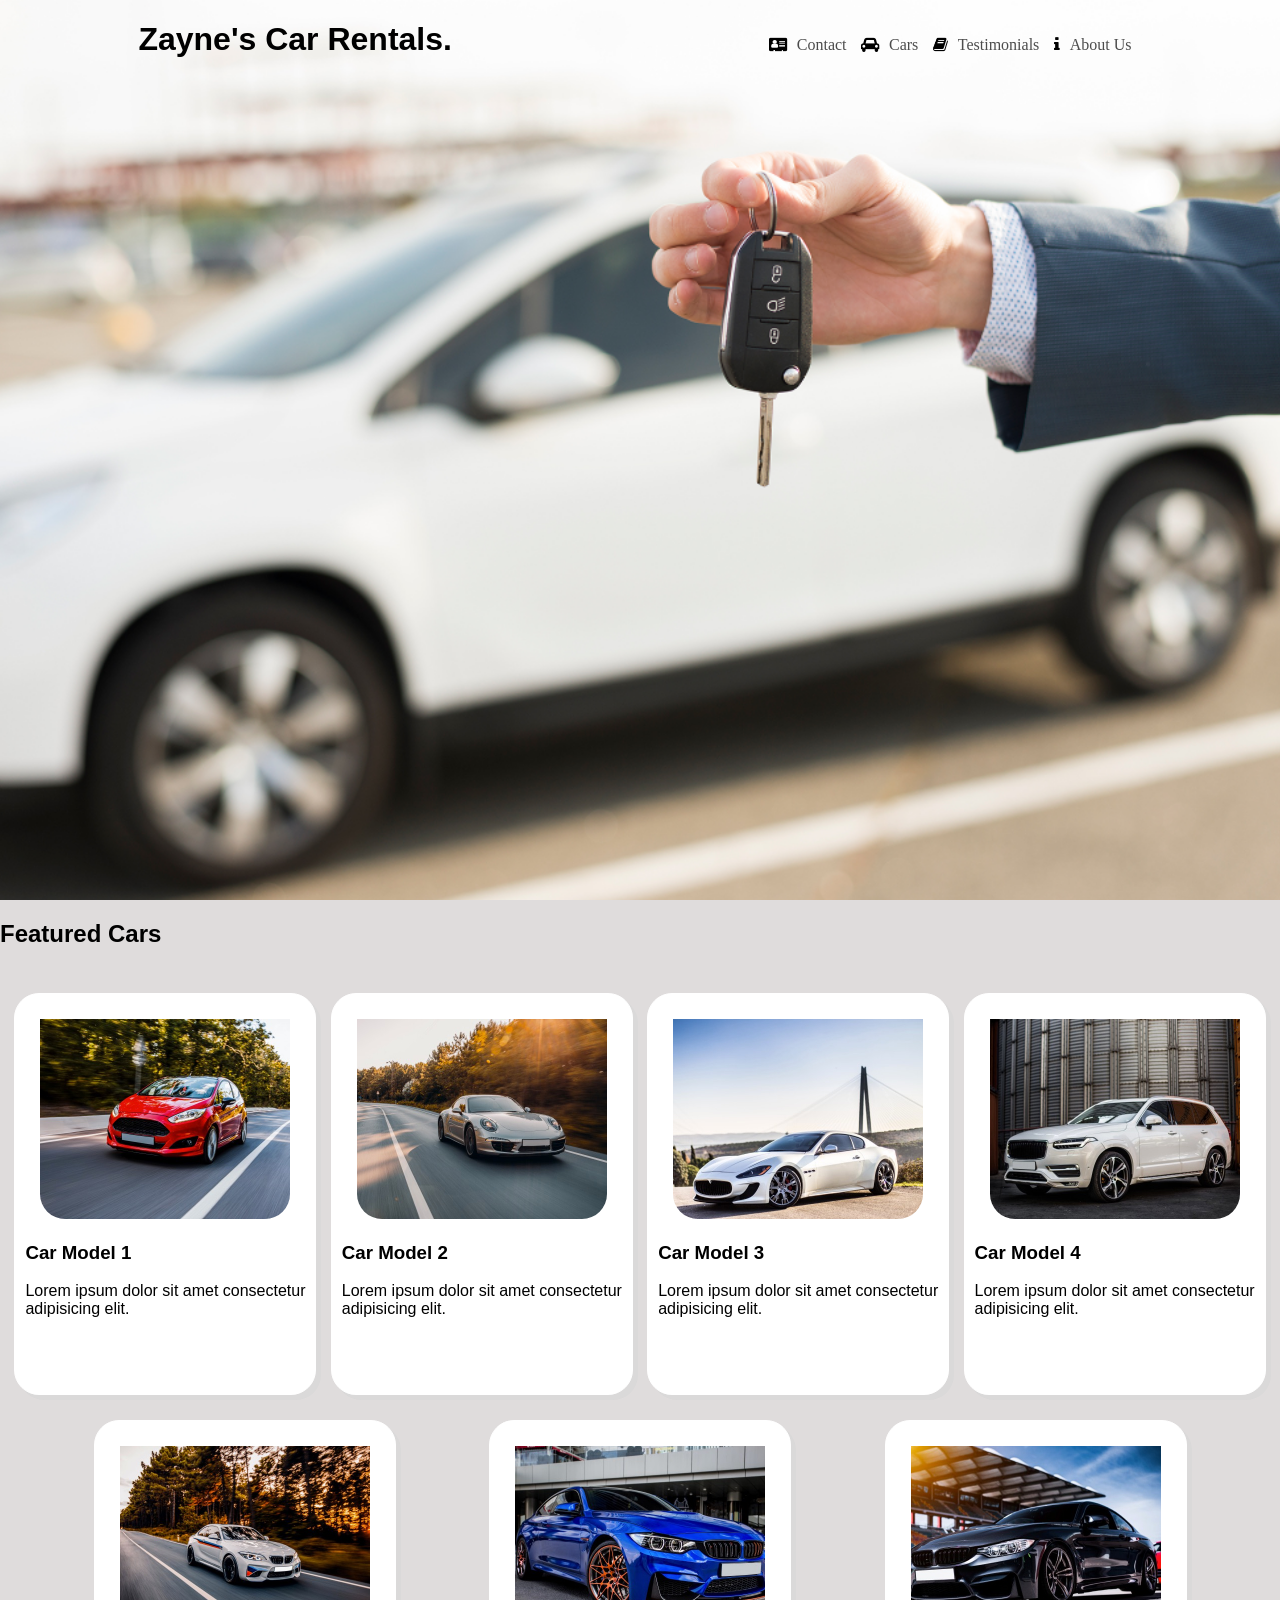
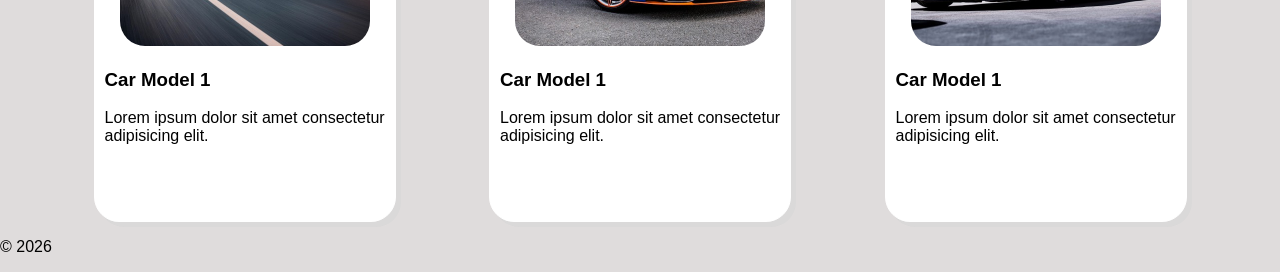
==== index.html @ e609cf37 "Created new branch, Updated description" ====
<!DOCTYPE html>
<html lang="en">
<head>
    <meta charset="UTF-8">
    <meta name="viewport" content="width=device-width, initial-scale=1.0">
    <meta name="description" content="SWDV-116 Lab 8">
    <meta name="author" content="Zayne">
    <title>Zayne's Car Rentals</title>
    <link rel="icon" href=" https://zany.sh/favicon.svg?text=ZB">
    <link rel="stylesheet" href="https://cdnjs.cloudflare.com/ajax/libs/font-awesome/4.7.0/css/font-awesome.min.css">
    <link rel="stylesheet" href="styles.css">

</head>
<body>
    <div class="hero">
        <header>
            <h1>Zayne's Car Rentals.</h1>
        </header>
        <nav>
            <input type="checkbox" id="toggle">
            <ul class="menu">
                <li class="fa fa-address-card"><a href="contact.html">Contact</a></li>
                <li class="fa fa-automobile"><a href="cars.html">Cars</a></li>
                <li class="fa fa-book"><a href="testimonials.html">Testimonials</a></li>
                <li class="fa fa-info"><a href="about.html">About Us</a></li>
            </ul>
        </nav>
    </div>
    <main>
        <h2>Featured Cars</h2>
        <div class="featured-cars">
            <div class="card">
                <picture>
                    <source media="(max-width: 1024px)" srcset="images/car_1-480w.webp">
                    <img src="images/car_1.jpg" alt="Car model">
                </picture>
                <div class="card-text">
                    <h3>Car Model 1</h3>
                    <p>Lorem ipsum dolor sit amet consectetur adipisicing elit.</p>
                </div>
            </div>
            <div class="card">
                <picture>
                    <source media="(max-width: 1024px)" srcset="images/car_2-480w.webp">
                    <img src="images/car_2.jpg" alt="Car model">
                </picture>
                <div class="card-text">
                    <h3>Car Model 2</h3>
                    <p>Lorem ipsum dolor sit amet consectetur adipisicing elit.</p>
                </div>
            </div>
            <div class="card">
                <picture>
                    <source media="(max-width: 1024px)" srcset="images/car_3-480w.webp">
                    <img src="images/car_3.jpg" alt="Car model">
                </picture>
                <div class="card-text">
                    <h3>Car Model 3</h3>
                    <p>Lorem ipsum dolor sit amet consectetur adipisicing elit.</p>
                </div>
            </div>
            <div class="card">
                <picture>
                    <source media="(max-width: 1024px)" srcset="images/car_4-480w.webp">
                    <img src="images/car_4.jpg" alt="Car model">
                </picture>
                <div class="card-text">
                    <h3>Car Model 4</h3>
                    <p>Lorem ipsum dolor sit amet consectetur adipisicing elit.</p>
                </div>
            </div>
            <div class="card">
                <picture>
                    <source media="(max-width: 1024px)" srcset="images/car_5-480w.webp">
                    <img src="images/car_5.jpg" alt="Car model">
                </picture>
                <div class="card-text">
                    <h3>Car Model 1</h3>
                    <p>Lorem ipsum dolor sit amet consectetur adipisicing elit.</p>
                </div>
            </div>
            <div class="card">
                <picture>
                    <source media="(max-width: 1024px)" srcset="images/car_6-480w.webp">
                    <img src="images/car_6.jpg" alt="Car model">
                </picture>
                <div class="card-text">
                    <h3>Car Model 1</h3>
                    <p>Lorem ipsum dolor sit amet consectetur adipisicing elit.</p>
                </div>
            </div>
            <div class="card">
                <picture>
                    <source media="(max-width: 1024px)" srcset="images/car_7-480w.webp">
                    <img src="images/car_7.jpg" alt="Car model">
                </picture>
                <div class="card-text">
                    <h3>Car Model 1</h3>
                    <p>Lorem ipsum dolor sit amet consectetur adipisicing elit.</p>
                </div>
            </div>
        </div>
    </main>
    <footer>
        <p>&copy; 2026</p>
    </footer>
</body>
</html>
---- styles.css ----
body{
    font-family: Arial, Helvetica, sans-serif;
    margin: 0;
    background-color: rgb(223, 220, 220);
}

.hero{
    display: flex;
    align-content: flex-start;
    flex-wrap: wrap;
    align-items: baseline;
    justify-content: space-around;
    background-image: url('images/hero_1.jpg');
    background-size: cover;
    background-position: center center;
    height: 100vh;
    width: 100%;
}

@media screen and (max-width: 525px) {
    .hero {
        flex-wrap: wrap;
        justify-content: center;
    }

    .hero h1 {
        font-size: 20px;
    }

}

@supports (background-image: url('images/hero_imgs/hero_1-1920w.webp')){
    .hero{
        background-image: url('images/hero_imgs/hero_1-1920w.webp');
        background-size: cover;
        background-position: center center;
    }
}

@media screen and (min-width: 480px){
    .hero{
        background-image: url('images/hero_imgs/hero_1-480w.webp');
        background-size: cover;
        background-position: center center;
    }

}

@media screen and (min-width: 640px){
    .hero{
        background-image: url('images/hero_imgs/hero_1-640w.webp');
        background-size: cover;
        background-position: center center;
    }

}


@media screen and (min-width: 768px){
    .hero{
        background-image: url('images/hero_imgs/hero_1-768w.webp');
        background-size: cover;
        background-position: center center;
    }

}

@media screen and (min-width: 1024px){
    .hero{
        background-image: url('images/hero_imgs/hero_1-1024w.webp');
        background-size: cover;
        background-position: center center;
    }

}

@media screen and (min-width: 1920px){
    .hero{
        background-image: url('images/hero_imgs/hero_1-1920w.webp');
        background-size: cover;
        background-position: center center;
    }

}

nav li a{
    color: rgba(0, 0, 0, 0.7);
    text-decoration: none;
    padding: 10px;
}

nav li > a:hover{
    color: cadetblue;
    text-decoration: underline;
}

#toggle {
    appearance: none;
    border: none;
    display: none;
}

@media screen and (max-width: 600px){
    .hero{
        position: relative;
    }

    .menu{
        display: none;
        flex-direction: column;
        align-items: flex-start;
        background-color: black;
        width: 200px;
        margin: 0;
        padding: 0;
        list-style: none;
        text-align: left;
        position: absolute;
        top: 3.5rem;
        right: 1rem;
    }

    .menu li{
        display: flex;
        align-items: center;
        width: 100%;
        color: white;
    }

    .menu li::before{
        width: 1.5rem;
        text-align: center;
    }

    #toggle:checked + .menu{
        display: flex;
    }

    #toggle{
        display: block;
        position: absolute;
        top: 1.5rem;
        right: 1rem;
        width: 2rem;
    }

    #toggle::before{
        content: "\2261";
        font-size: 1.7rem;
    }

    #toggle:checked::before{
        content: "\00D7";
    }

    nav li a{
        color: white;
    }
}

main > p{
    font-size: 2rem;
    font-weight: bold;
}

.featured-cars{
    display: flex;
    flex-wrap: wrap;
    align-content: flex-start;
    justify-content: space-evenly;
}

.card{
    display: flex;
    flex-direction: column;
    align-items: center;
    width: 300px;
    height: 400px;
    background-color: white;
    border: 1px solid white;
    border-radius: 25px;
    margin-top: 25px;
    box-shadow: 5px 5px rgb(218, 217, 217);
}

.card picture img{
    padding-top: 25px;
    width: 250px;
    height: 200px;
    border-radius: 25px;
}

.card-text{
    padding-left: 10px;
}
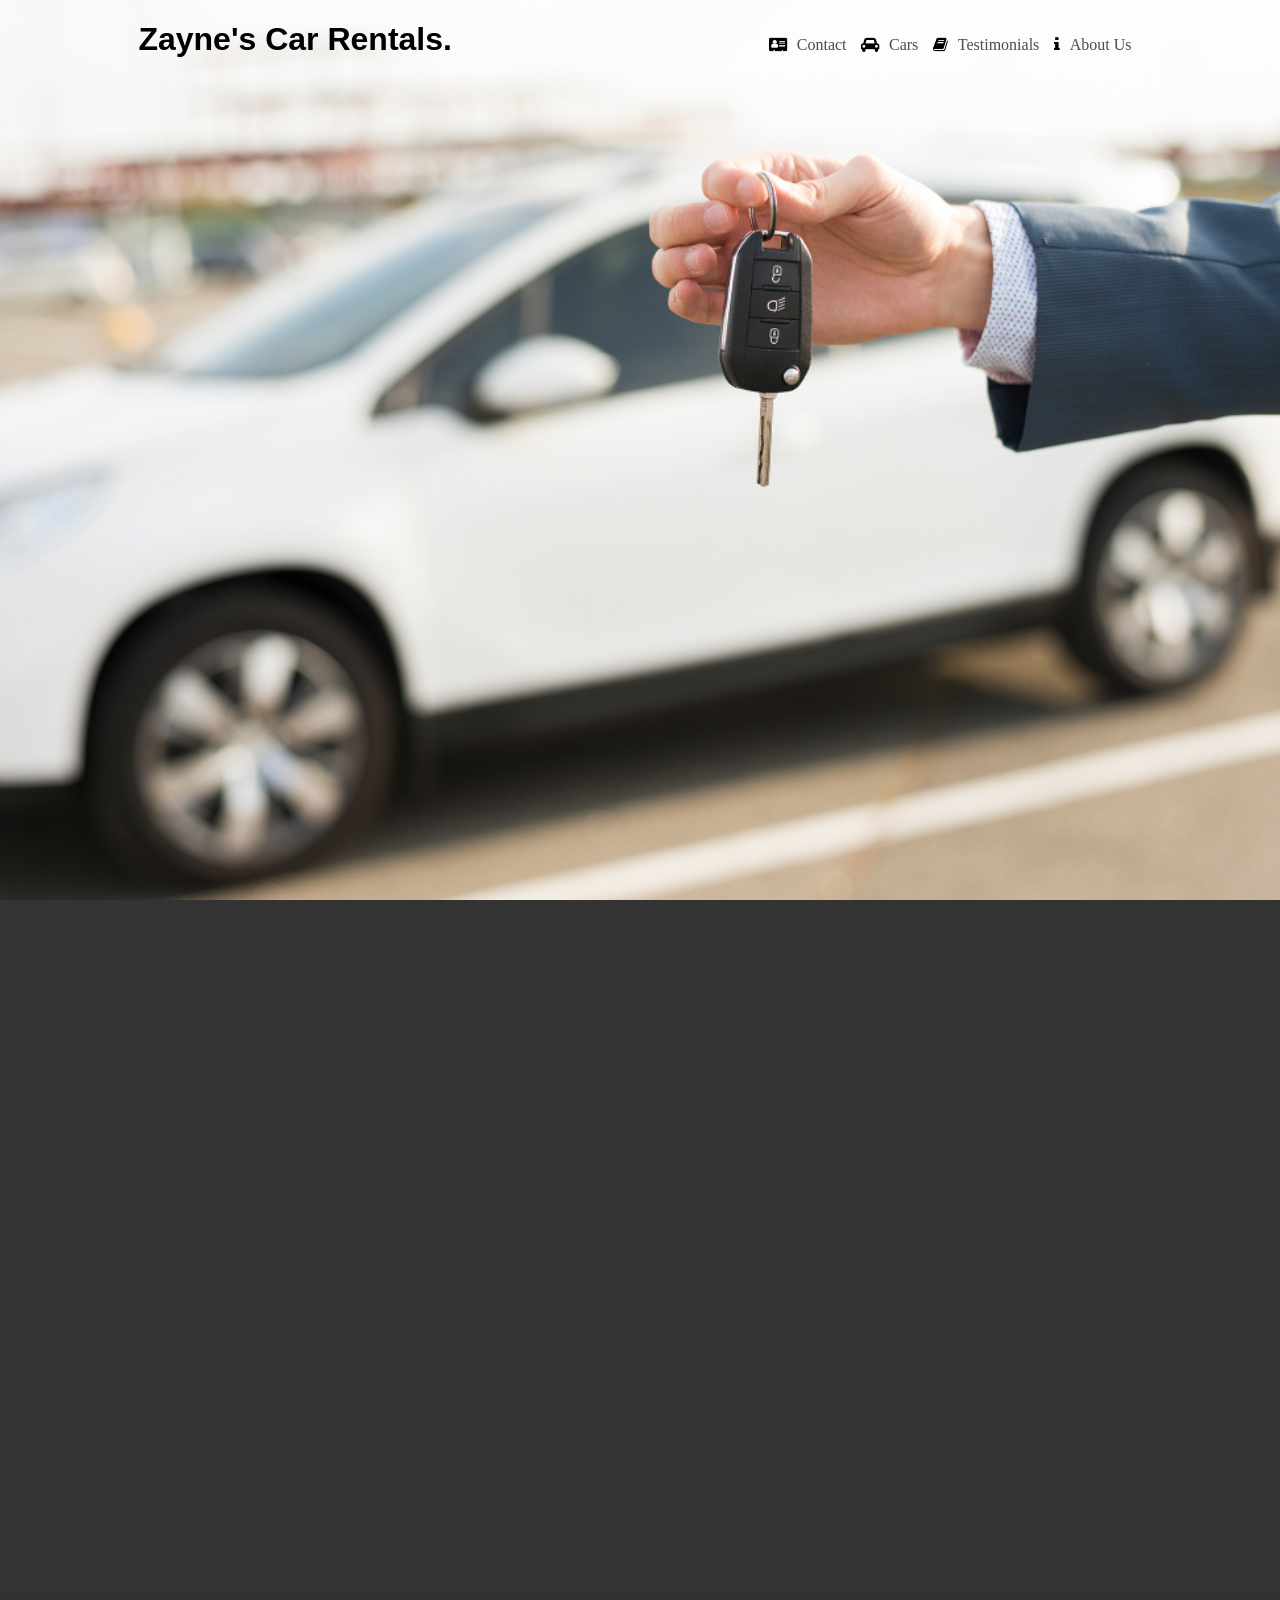
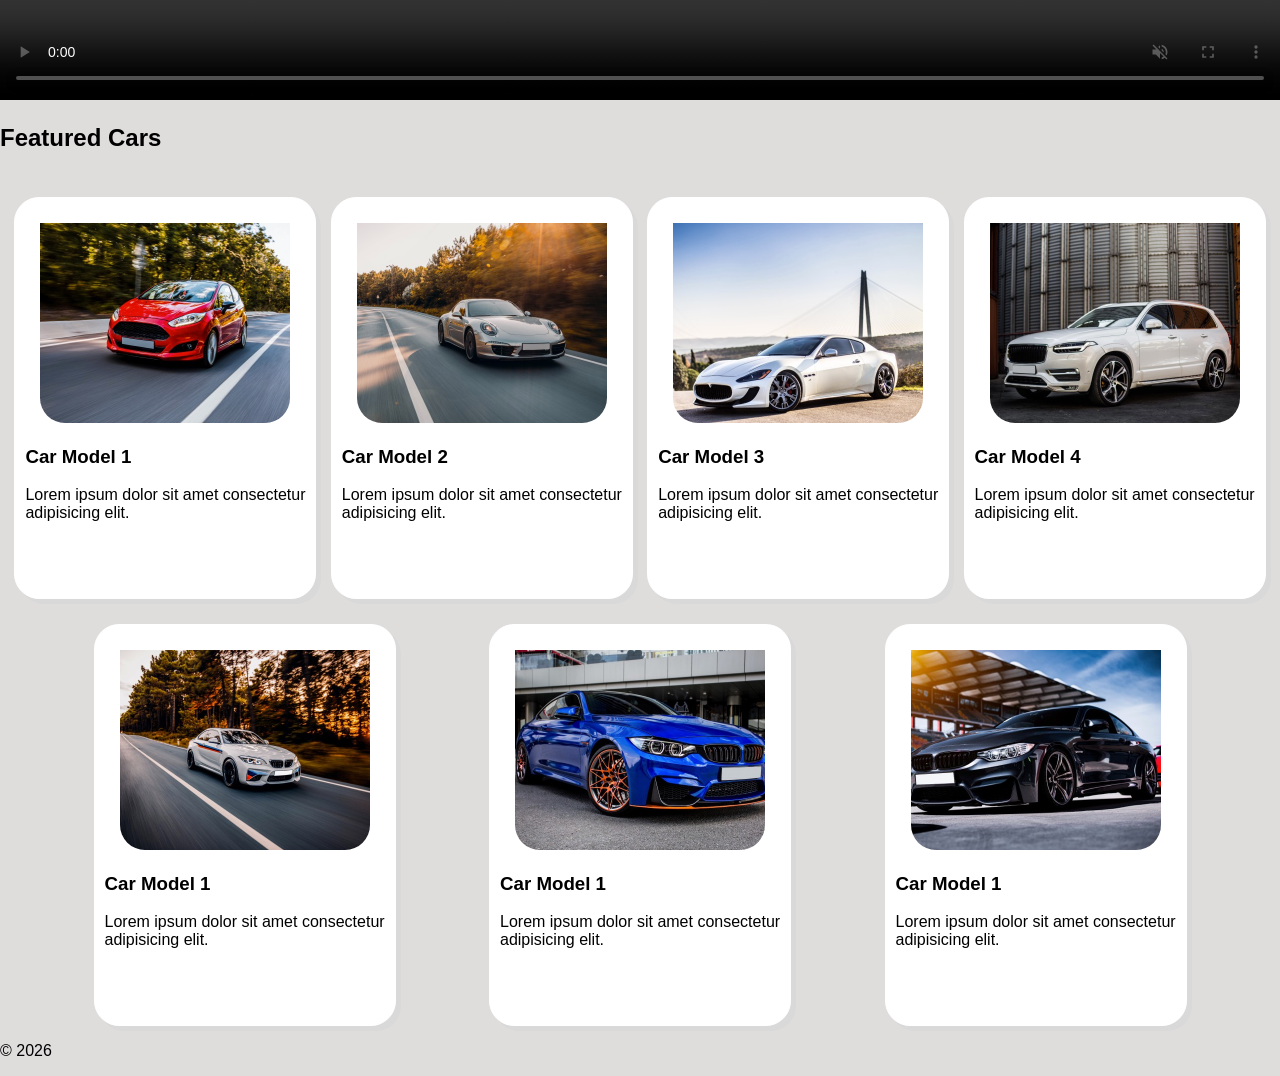
==== commit a6e753eb: "Added video and audio, custom video styling" ====
--- a/index.html
+++ b/index.html
@@ -3,7 +3,7 @@
 <head>
     <meta charset="UTF-8">
     <meta name="viewport" content="width=device-width, initial-scale=1.0">
-    <meta name="description" content="SWDV-116 Lab 8">
+    <meta name="description" content="SWDV-116 Lab 9">
     <meta name="author" content="Zayne">
     <title>Zayne's Car Rentals</title>
     <link rel="icon" href=" https://zany.sh/favicon.svg?text=ZB">
@@ -27,6 +27,18 @@
         </nav>
     </div>
     <main>
+
+        <video class="video" controls autoplay loop muted>
+            <source src="mp4/DrivingVideo.mp4" type="video/mp4">
+            <track src="subtitles.vtt" kind="subtitles" srclang="en" label="English" default>
+            Your browser does not support the video tag.
+        </video>
+
+        <audio autoplay loop>
+            <source src="mp4/DrivingMusic.mp4">
+            Your browser does not support the audio element.
+        </audio>
+
         <h2>Featured Cars</h2>
         <div class="featured-cars">
             <div class="card">
--- a/styles.css
+++ b/styles.css
@@ -15,6 +15,21 @@
     background-position: center center;
     height: 100vh;
     width: 100%;
+}
+
+.video{
+    width: 100%;
+    height: 800px;          
+    object-fit: cover;      
+    object-position: center;
+}
+
+video::cue {
+    background-color: rgba(0, 0, 0, 0.418); 
+    color: white;                         
+    font-size: 24px;
+    font-weight: bold;
+    text-shadow: 1px 1px 2px rgba(0, 0, 0, 0.8); 
 }
 
 @media screen and (max-width: 525px) {
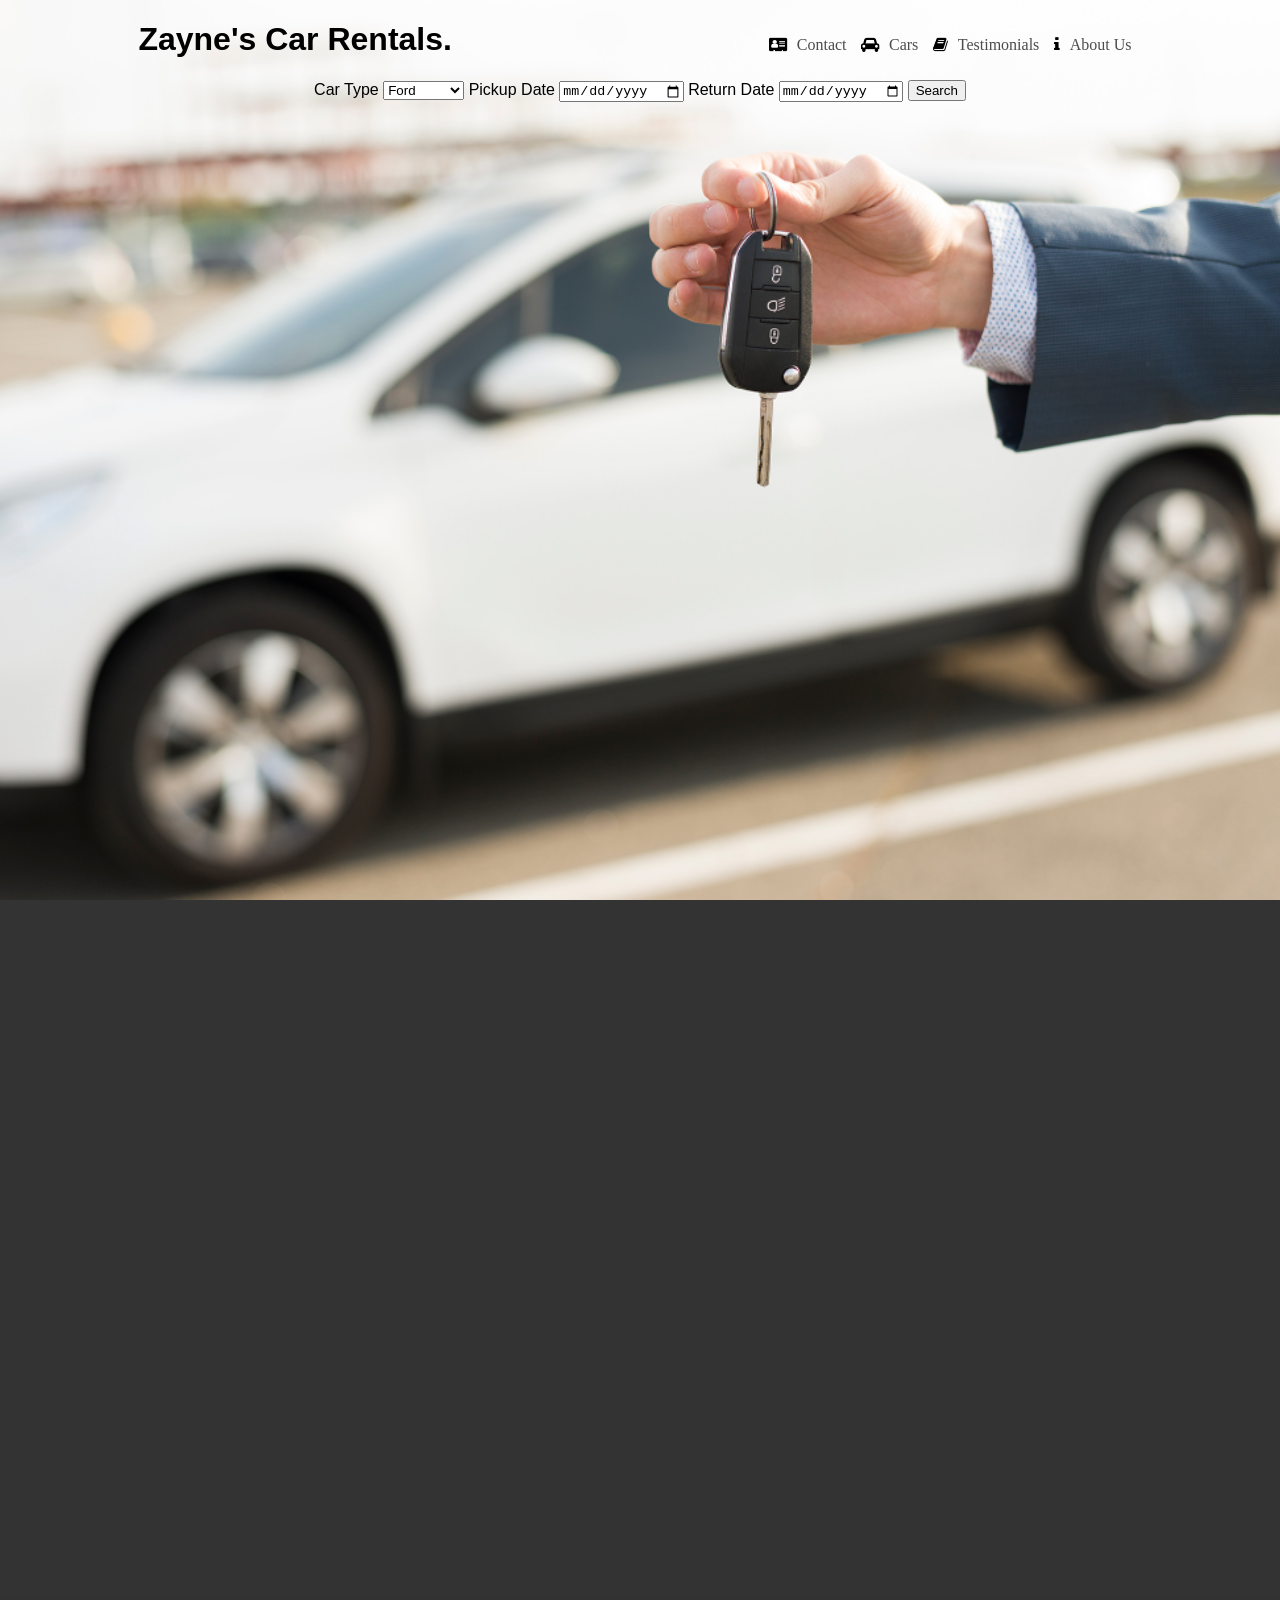
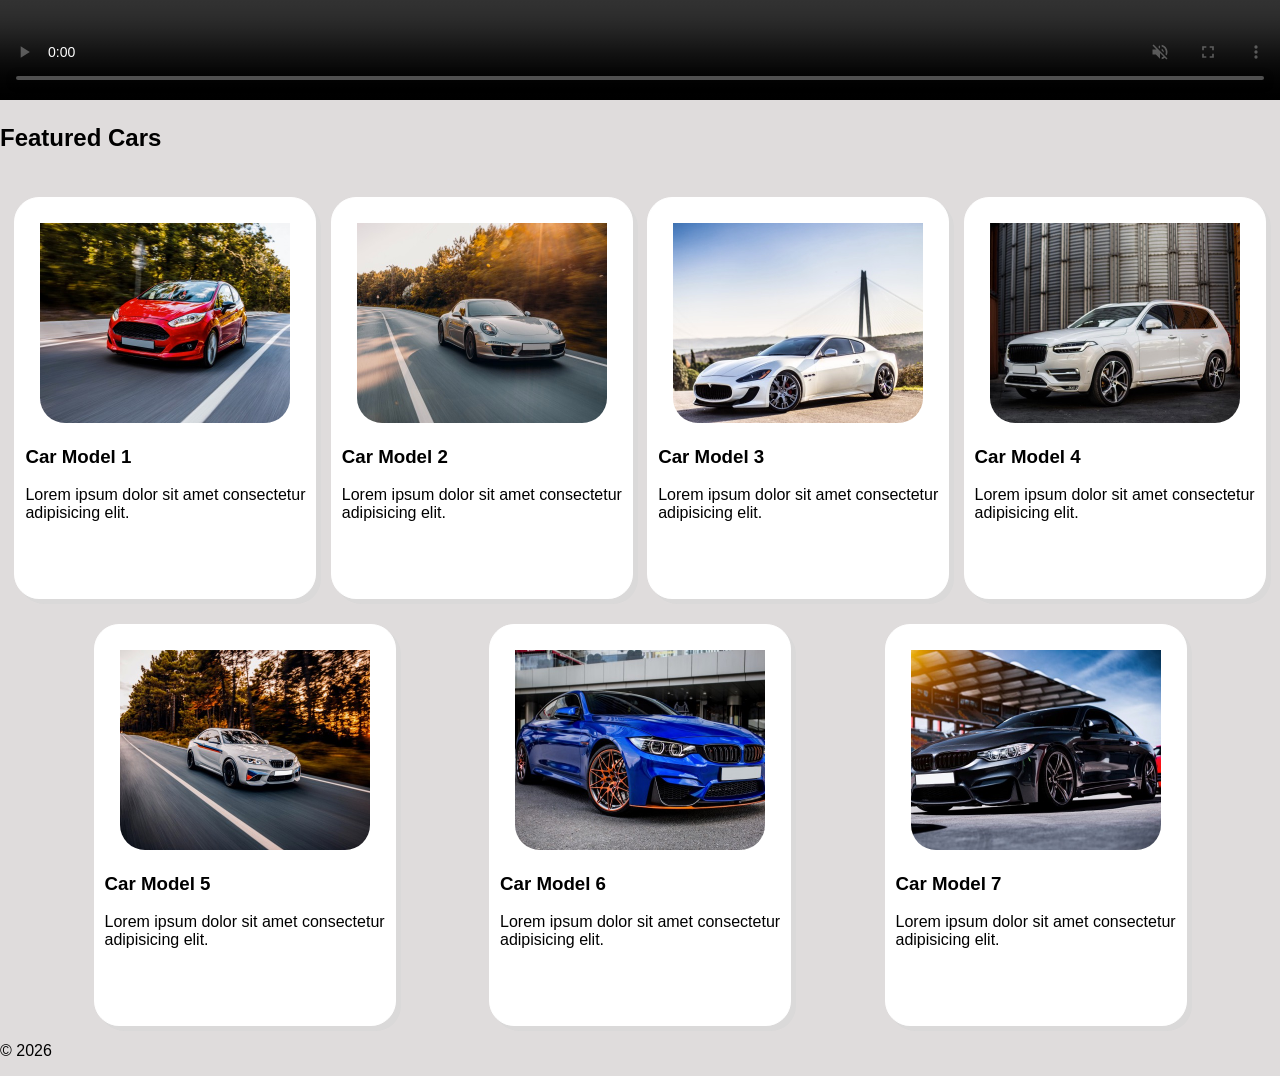
==== commit b089589f: "Created form and inputs" ====
--- a/index.html
+++ b/index.html
@@ -3,7 +3,7 @@
 <head>
     <meta charset="UTF-8">
     <meta name="viewport" content="width=device-width, initial-scale=1.0">
-    <meta name="description" content="SWDV-116 Lab 9">
+    <meta name="description" content="SWDV-116 Lab 10">
     <meta name="author" content="Zayne">
     <title>Zayne's Car Rentals</title>
     <link rel="icon" href=" https://zany.sh/favicon.svg?text=ZB">
@@ -25,6 +25,27 @@
                 <li class="fa fa-info"><a href="about.html">About Us</a></li>
             </ul>
         </nav>
+
+        <form action="cars.html">
+            <label for="Car Type">Car Type</label>
+            <select name="Car Type" id="Car Type">
+                <option value="ford">Ford</option>
+                <option value="porsche">Porsche</option>
+                <option value="maserati">Maserati</option>
+                <option value="volvo">Volvo</option>
+                <option value="mercedes">Mercedes</option>
+                <option value="bmw">BMW</option>
+            </select>
+
+            <label for="Pickup Date">Pickup Date</label>
+            <input type="date" id="Pickup Date" name="Pickup Date">
+
+            <label for="Return Date">Return Date</label>
+            <input type="date" id="Return Date" name="Return Date">
+
+            <input type="submit" value="Search">
+        </form>
+
     </div>
     <main>
 
@@ -87,7 +108,7 @@
                     <img src="images/car_5.jpg" alt="Car model">
                 </picture>
                 <div class="card-text">
-                    <h3>Car Model 1</h3>
+                    <h3>Car Model 5</h3>
                     <p>Lorem ipsum dolor sit amet consectetur adipisicing elit.</p>
                 </div>
             </div>
@@ -97,7 +118,7 @@
                     <img src="images/car_6.jpg" alt="Car model">
                 </picture>
                 <div class="card-text">
-                    <h3>Car Model 1</h3>
+                    <h3>Car Model 6</h3>
                     <p>Lorem ipsum dolor sit amet consectetur adipisicing elit.</p>
                 </div>
             </div>
@@ -107,7 +128,7 @@
                     <img src="images/car_7.jpg" alt="Car model">
                 </picture>
                 <div class="card-text">
-                    <h3>Car Model 1</h3>
+                    <h3>Car Model 7</h3>
                     <p>Lorem ipsum dolor sit amet consectetur adipisicing elit.</p>
                 </div>
             </div>
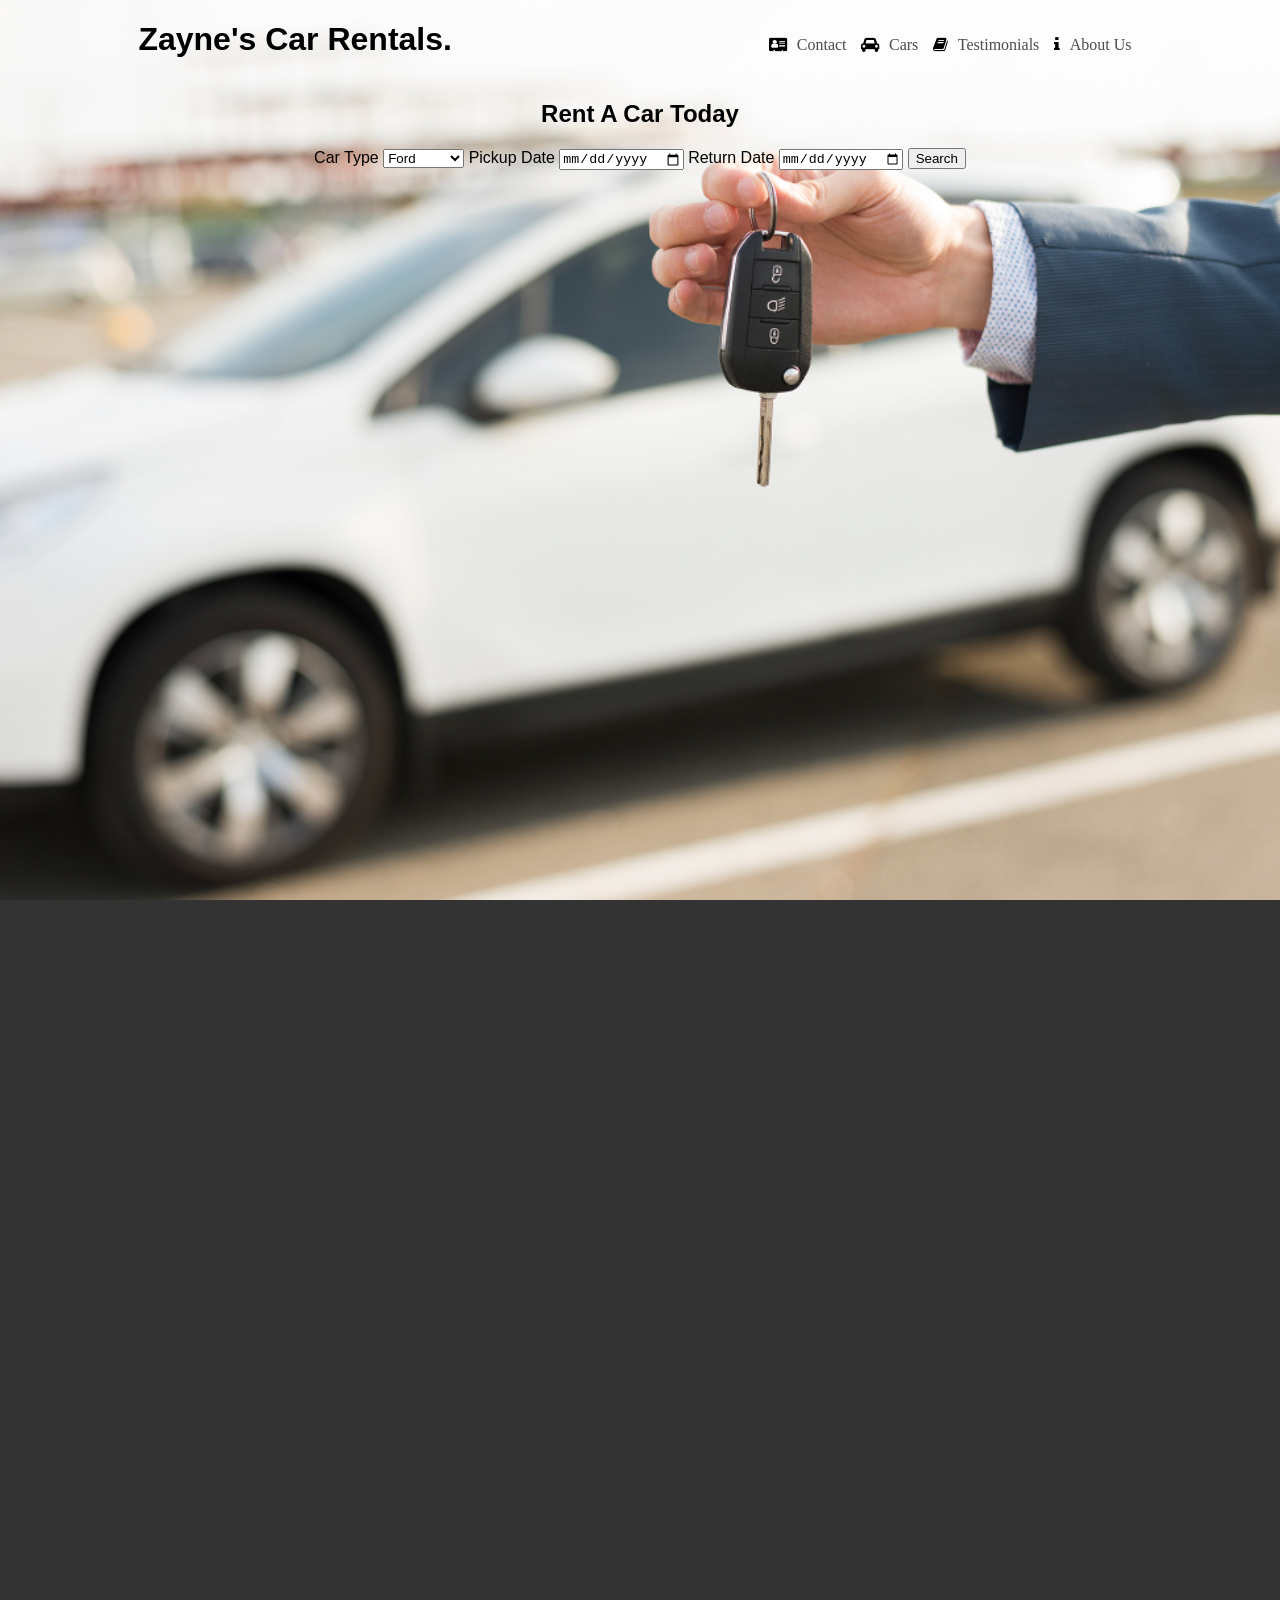
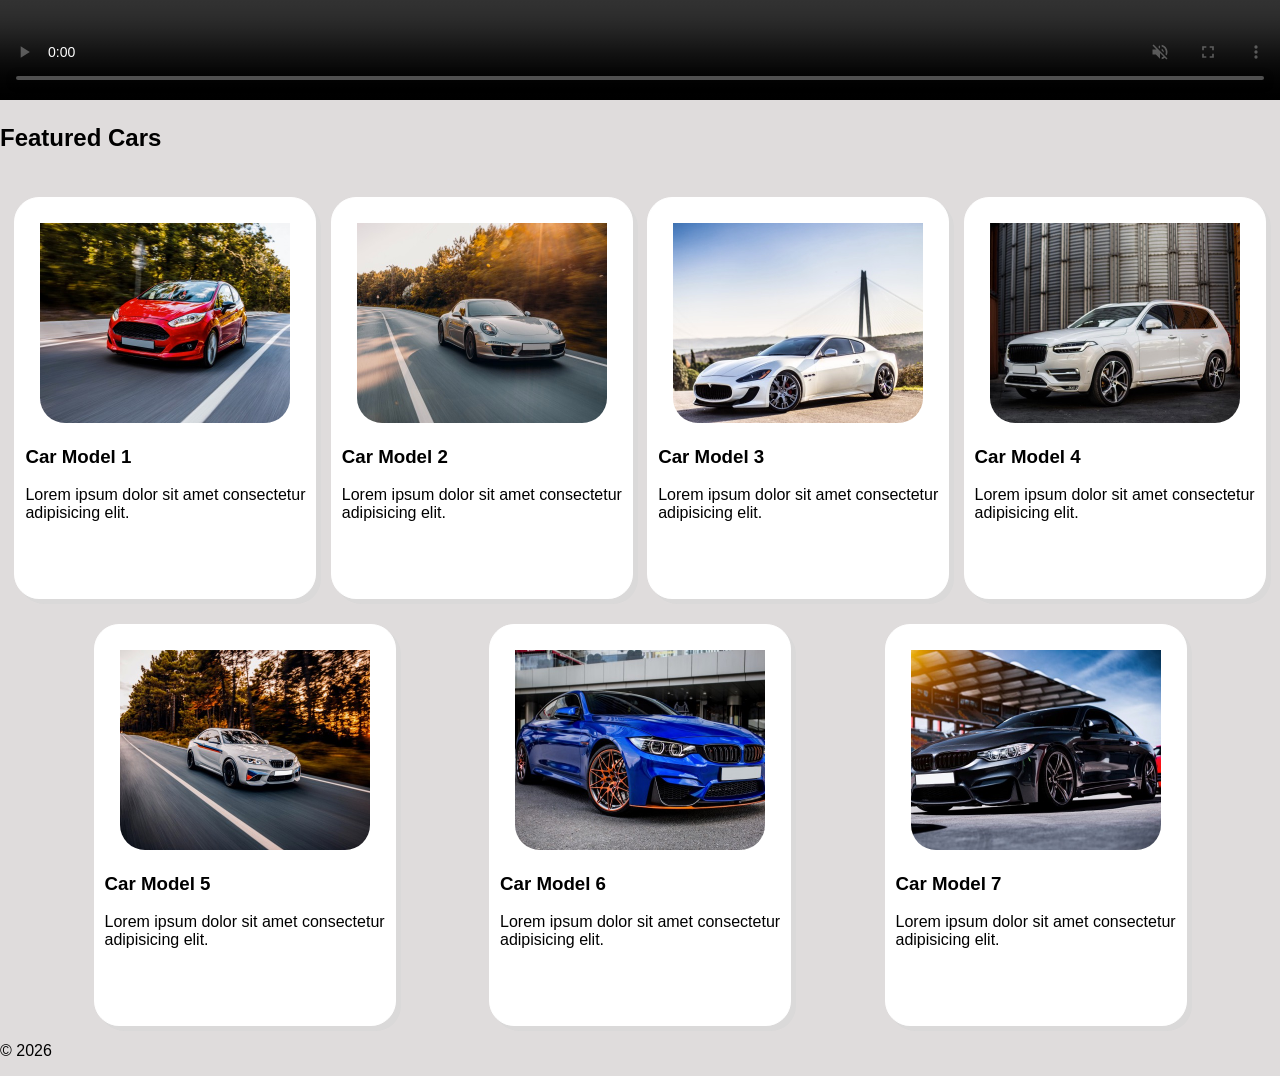
==== commit ea31ce10: "centered form and added form title" ====
--- a/index.html
+++ b/index.html
@@ -26,25 +26,28 @@
             </ul>
         </nav>
 
-        <form action="cars.html">
-            <label for="Car Type">Car Type</label>
-            <select name="Car Type" id="Car Type">
-                <option value="ford">Ford</option>
-                <option value="porsche">Porsche</option>
-                <option value="maserati">Maserati</option>
-                <option value="volvo">Volvo</option>
-                <option value="mercedes">Mercedes</option>
-                <option value="bmw">BMW</option>
-            </select>
+        <div class="rental-search">
+            <h2>Rent A Car Today</h2>
+            <form action="cars.html">
+                <label for="Car Type">Car Type</label>
+                <select name="Car Type" id="Car Type">
+                    <option value="ford">Ford</option>
+                    <option value="porsche">Porsche</option>
+                    <option value="maserati">Maserati</option>
+                    <option value="volvo">Volvo</option>
+                    <option value="mercedes">Mercedes</option>
+                    <option value="bmw">BMW</option>
+                </select>
 
-            <label for="Pickup Date">Pickup Date</label>
-            <input type="date" id="Pickup Date" name="Pickup Date">
+                <label for="Pickup Date">Pickup Date</label>
+                <input type="date" id="Pickup Date" name="Pickup Date">
 
-            <label for="Return Date">Return Date</label>
-            <input type="date" id="Return Date" name="Return Date">
+                <label for="Return Date">Return Date</label>
+                <input type="date" id="Return Date" name="Return Date">
 
-            <input type="submit" value="Search">
-        </form>
+                <input type="submit" value="Search">
+            </form>
+        </div>
 
     </div>
     <main>
--- a/styles.css
+++ b/styles.css
@@ -14,6 +14,13 @@
     background-size: cover;
     background-position: center center;
     height: 100vh;
+    width: 100%;
+}
+
+.rental-search{
+    display: flex;
+    flex-direction: column;
+    align-items: center;
     width: 100%;
 }
 
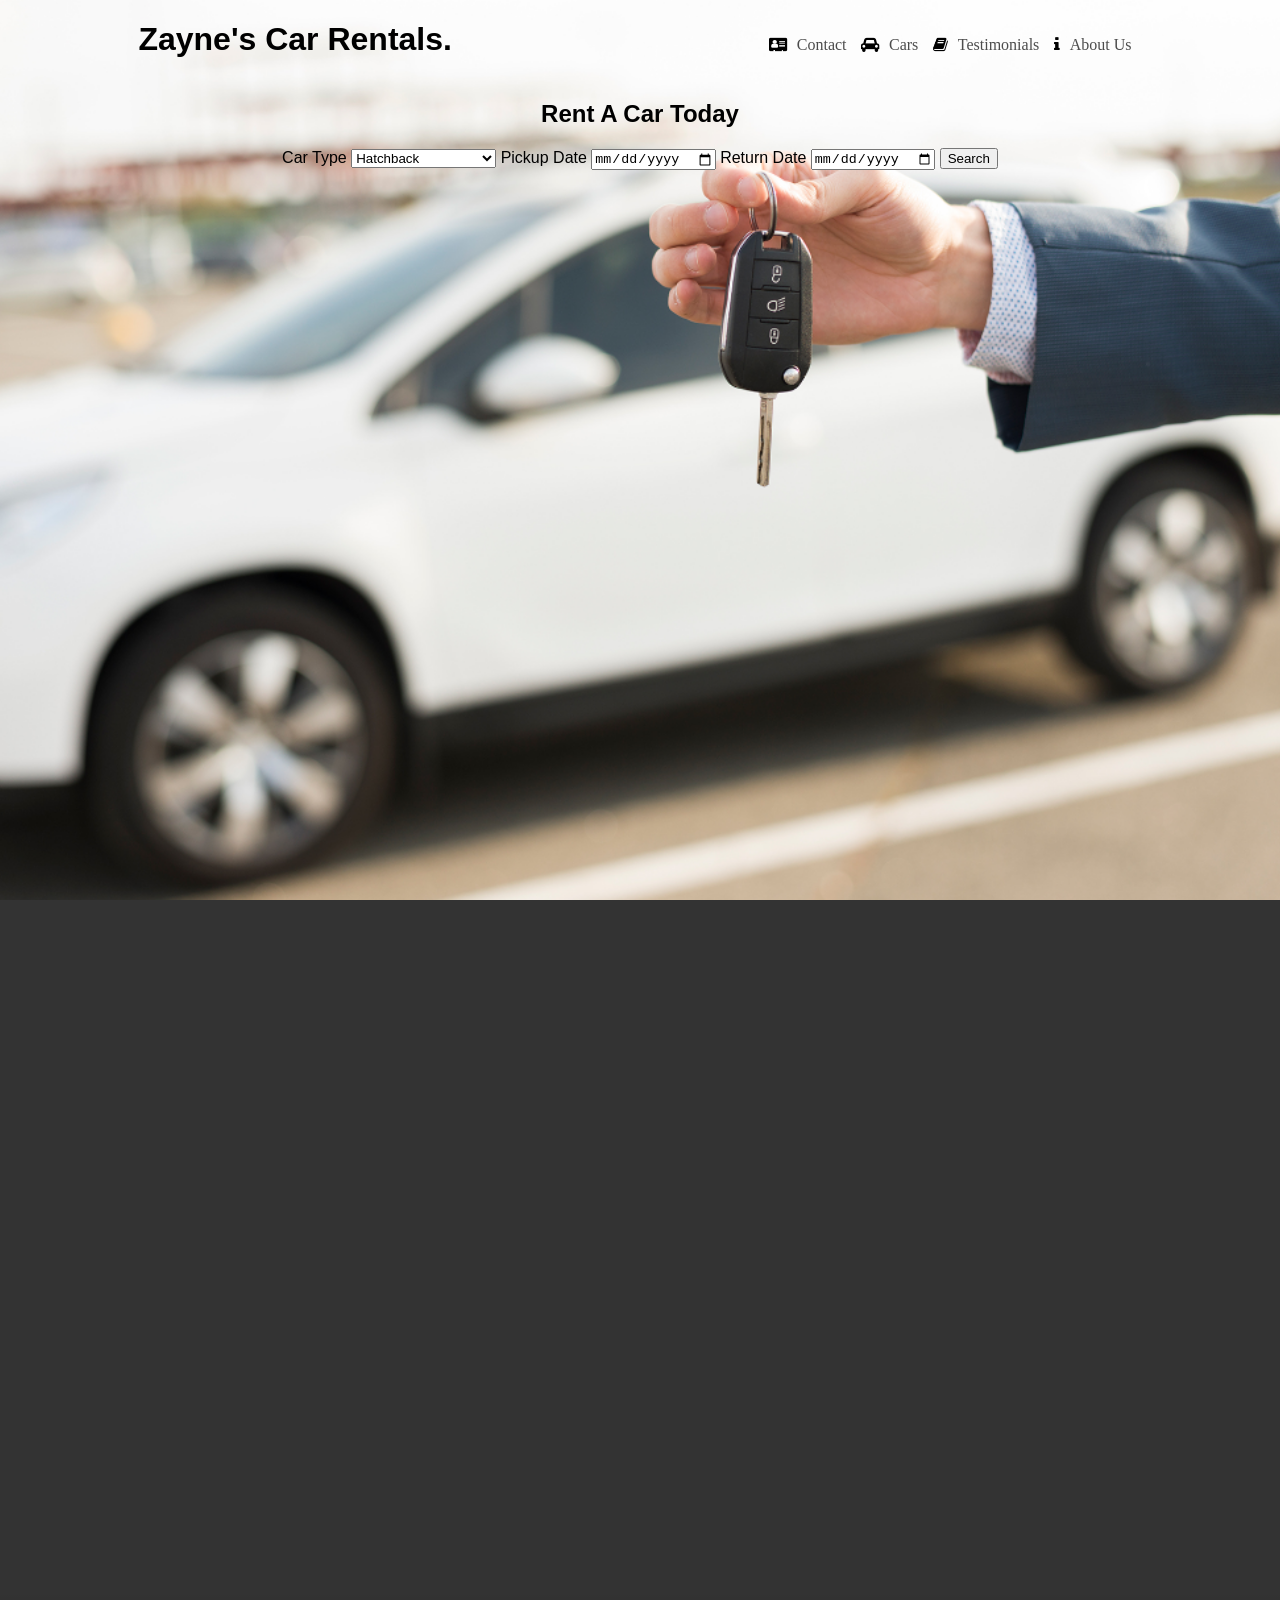
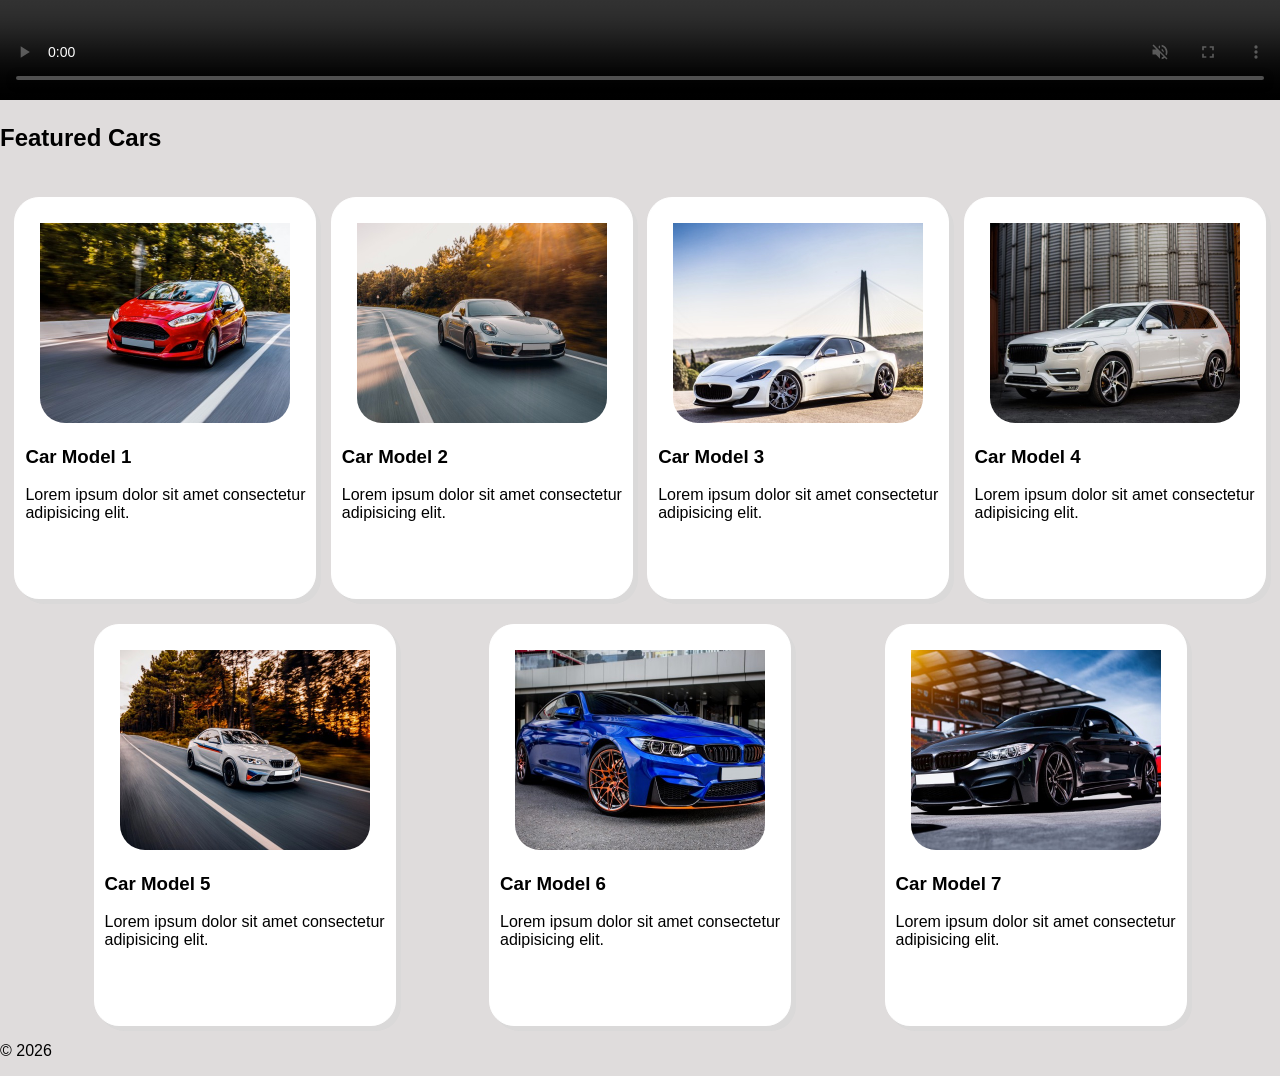
==== commit 9493169e: "Updated car type labels" ====
--- a/index.html
+++ b/index.html
@@ -28,15 +28,16 @@
 
         <div class="rental-search">
             <h2>Rent A Car Today</h2>
-            <form action="cars.html">
+            <!-- Defaults to GET so no need to specify it -->
+            <form action="cars.html" id="carForm">
                 <label for="Car Type">Car Type</label>
                 <select name="Car Type" id="Car Type">
-                    <option value="ford">Ford</option>
-                    <option value="porsche">Porsche</option>
-                    <option value="maserati">Maserati</option>
-                    <option value="volvo">Volvo</option>
-                    <option value="mercedes">Mercedes</option>
-                    <option value="bmw">BMW</option>
+                    <option value="hatchback">Hatchback</option>
+                    <option value="coupe">Coupe</option>
+                    <option value="sportsCoupe">Sports coupe</option>
+                    <option value="suv">SUV</option>
+                    <option value="grandTouringCoupe">Grand-touring coupe</option>
+                    <option value="sedan">Sedan</option>
                 </select>
 
                 <label for="Pickup Date">Pickup Date</label>
@@ -45,7 +46,7 @@
                 <label for="Return Date">Return Date</label>
                 <input type="date" id="Return Date" name="Return Date">
 
-                <input type="submit" value="Search">
+                <input type="submit" value="Search" id="submitButton">
             </form>
         </div>
 
@@ -140,5 +141,6 @@
     <footer>
         <p>&copy; 2026</p>
     </footer>
+    <script src="main.js"></script>
 </body>
 </html>
